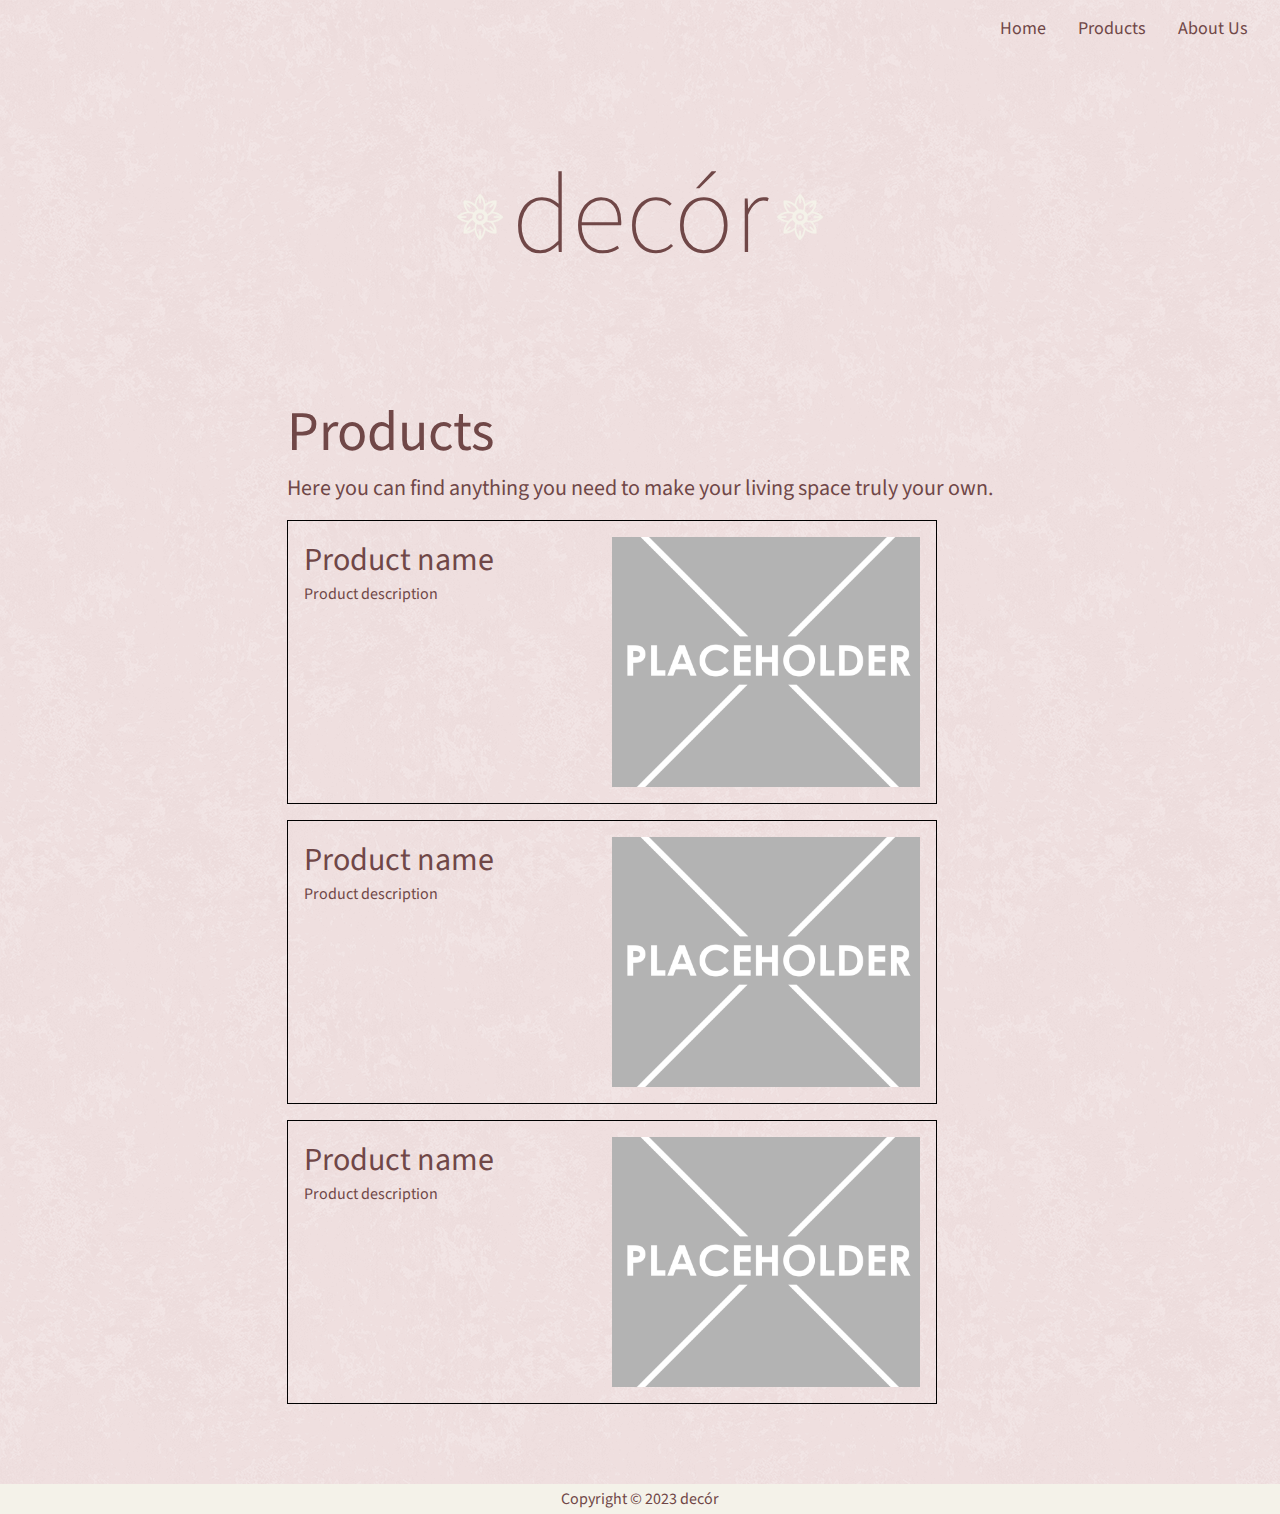
==== products.html @ 6d7bdcde "Initial Update [01.06.2023]" ====
<!DOCTYPE html>
<html lang="en">

<head>
    <meta charset="UTF-8">
    <meta http-equiv="X-UA-Compatible" content="IE=edge">
    <meta name="viewport" content="width=device-width, initial-scale=1.0">
    <title>Products | Home Decor</title>
    <link rel="stylesheet" href="css/style.css">
    <link rel="preconnect" href="https://fonts.googleapis.com">
    <link rel="preconnect" href="https://fonts.gstatic.com" crossorigin>
    <link href="https://fonts.googleapis.com/css2?family=Source+Sans+3:wght@200;300;400;500&display=swap"
        rel="stylesheet">
</head>

<body>
    <nav>
        <a href="/">Home</a>
        <a href="products.html">Products</a>
        <a href="#">About Us</a>
    </nav>
    <main>
        <div class="logo">
            <img src="./images/flower color 1.png">
            <h1>decór</h1>
            <img src="./images/flower color 1.png">
        </div>
        <h2 class="heading-style">Products</h2>
        <p class="sub-heading">Here you can find anything you need to make your living space truly your own.</p>
        <div class="product-container">
            <div class="product">
                <div class="product-details">
                    <h3>Product name</h3>
                    <p>Product description</p>
                </div>
                <img src="images/Placeholder.png">
            </div>
            <div class="product">
                <div class="product-details">
                    <h3>Product name</h3>
                    <p>Product description</p>
                </div>
                <img src="images/Placeholder.png">
            </div>
            <div class="product">
                <div class="product-details">
                    <h3>Product name</h3>
                    <p>Product description</p>
                </div>
                <img src="images/Placeholder.png">
            </div>
    </main>
    <footer>
        <p>Copyright © 2023 decór</p>
    </footer>
</body>

</html>
---- css/style.css ----
:root {
    --primary-color: #EFDFDF;
    --secondary-color: #F4F2E9;
    --tertiary-color: #E0E5D8;
    --accent-color: #704747;
}

* {
    box-sizing: border-box;
}

html,
body {
    height: 100%;
}

body {
    display: flex;
    flex-direction: column;
    margin: 0;
    font-family: "Source Sans 3", sans-serif;
    background: url("../images/pink_rice.png");
    color: var(--accent-color);
}

main {
    max-width: 1200px;
    margin: 0 auto;
    padding: 0 1rem;
    flex: 1 0 auto;
}

footer {
    flex-shrink: 0;
    background-color: var(--secondary-color);
    margin-top: 5rem;
    height: 30px;
    text-align: center;
}

footer p {
    padding: 4px;
}

a {
    font-size: 18px;
    color: var(--accent-color);
    text-decoration: none;
}

nav {
    display: flex;
    justify-content: end;
    margin-top: 1rem;
}

nav a {
    margin-right: 2rem;
}

nav a:hover {
    text-decoration: underline;
}

h1, h2, h3 {
    font-weight: 100;
    margin: 0;
}

h1 {
    font-size: 7rem;
}

h2 {
    font-size: 3.5rem;
}

h3 {
    font-size: 2rem;
    font-weight: 400;
}

p {
    margin: 0 0 1rem;
}

hr {
    height: 1px;
    border-width: 0;
    max-width: 650px;
    background-color: var(--accent-color);
}

.heading-style {
    font-weight: 400;
}

.logo {
    display: flex;
    justify-content: center;
    align-items: center;
    gap: .5rem;
    margin: 6rem auto;
}

.logo img {
    width: 48px;
    height: 48px;
}

.text-content {
    display: flex;
    flex-direction: column;
    justify-content: center;
    max-width: 650px;
    margin: 0 auto 3rem;
}

.text-content p:first-of-type {
    margin-top: 1rem;
}

.cta {
    font-size: 20px;
    width: 160px;
    margin: 1rem auto 0;
    padding: .8rem 1.5rem;
    border: 1px solid var(--accent-color);
    box-shadow: 1px 1px 3px rgba(0, 0, 0, 0.1);
    background: url("../images/halftone.png");
    color: var(--accent-color);
}

.cta:hover {
    cursor: pointer;
}

.categories {
    display: flex;
    gap: 1rem;
    padding: 0 1rem;
    margin: 5rem auto;
}

.category {
    box-shadow: 1px 1px 3px rgba(0, 0, 0, 0.1);
    padding: 3rem 1rem;
    text-align: center;
}

.cat-1 {
    background: url("../images/halftone.png");
}

.cat-2 {
    background: url("../images/subtle_white_mini_waves.png");
}

.cat-3 {
    background: url("../images/beige_tiles.png");
}

.sub-heading {
    font-size: 22px;
}

.product-container {
    display: flex;
    flex-direction: column;
    gap: 1rem;
    max-width: 650px;
}

.product {
    display: flex;
    justify-content: space-between;
    border: 1px solid black;
    padding: 1rem;
}

.product img {
    width: 50%;
    max-height: 250px;
    object-fit: cover;
}

@media (max-width: 680px) {
    h2 {
        font-size: 3rem;
    }

    .text-content {
        margin: 4rem 2rem;
    }

    .categories {
        flex-direction: column;
    }
}

@media (max-width: 470px) {
    h1 {
        font-size: 5rem;
    }

    h2 {
        font-size: 2.5rem;
        text-align: center;
    }

    .logo img {
        width: 40px;
        height: 40px;
    }
}
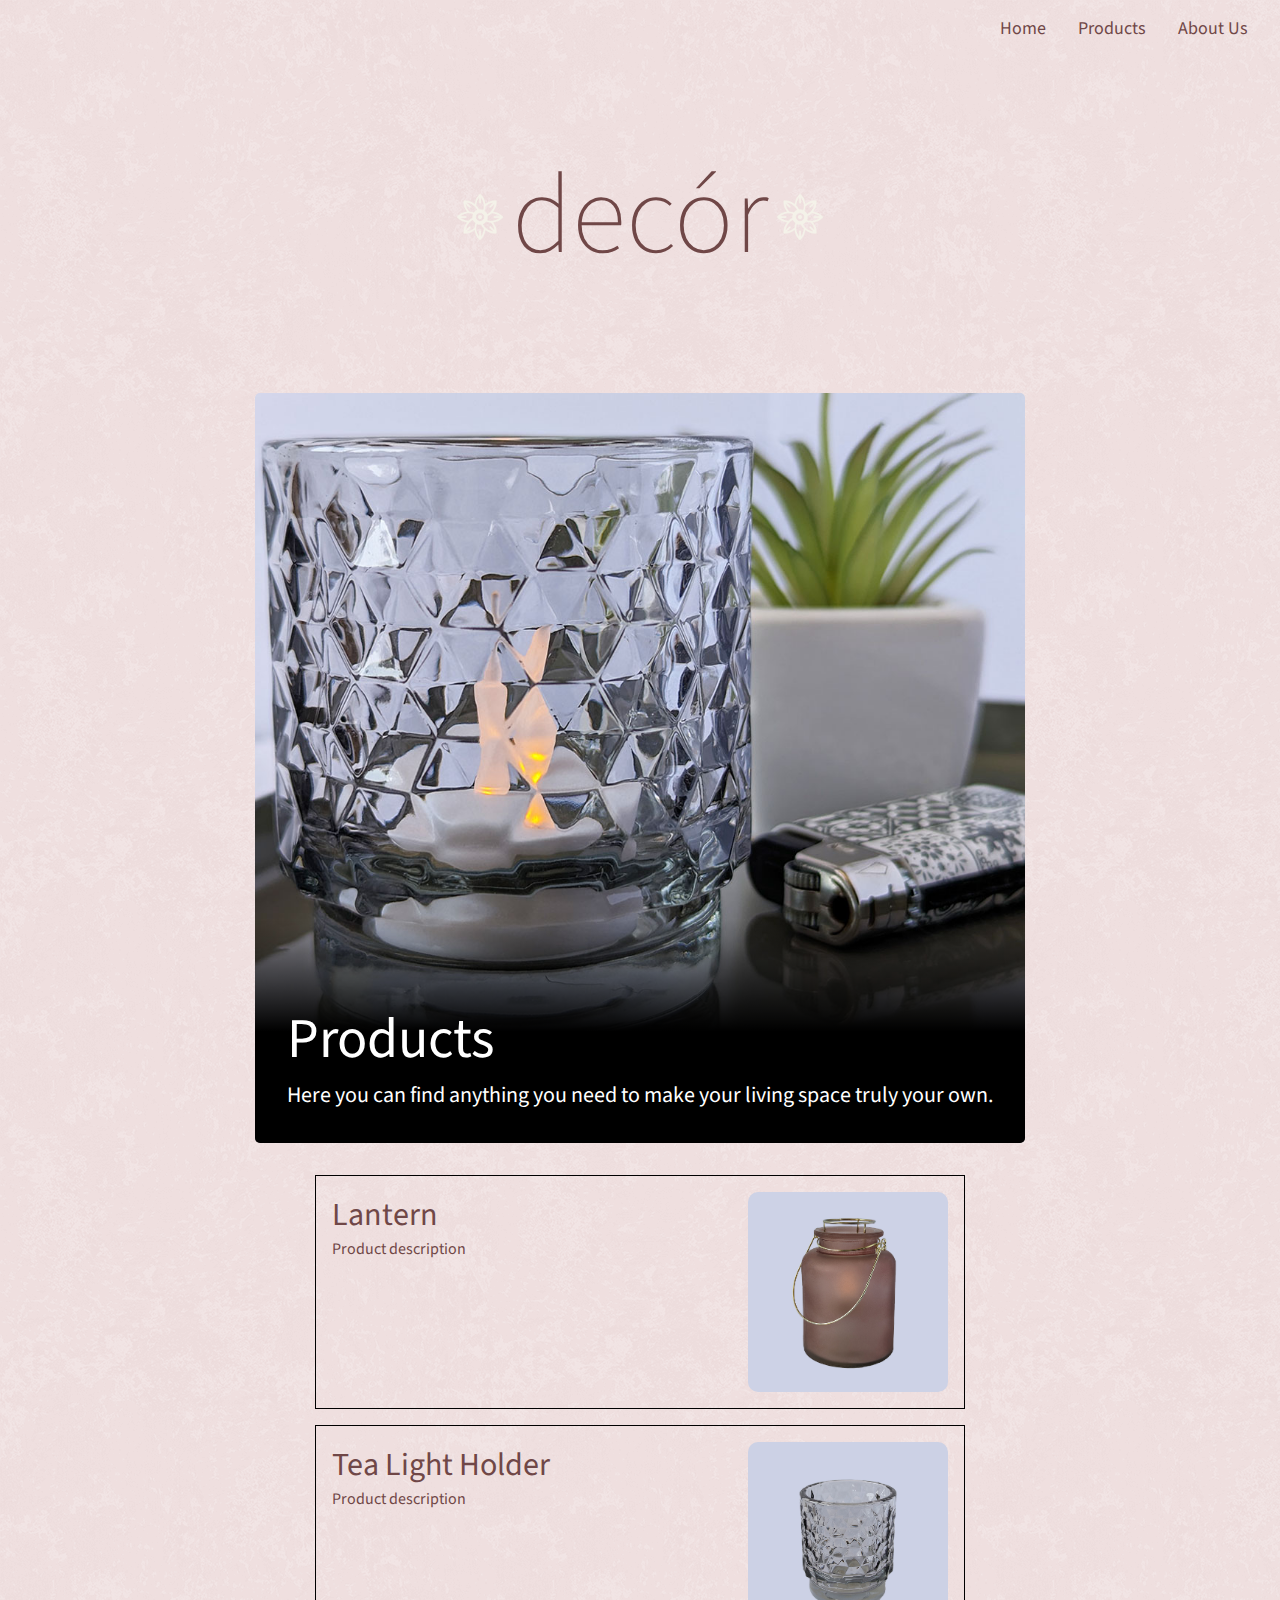
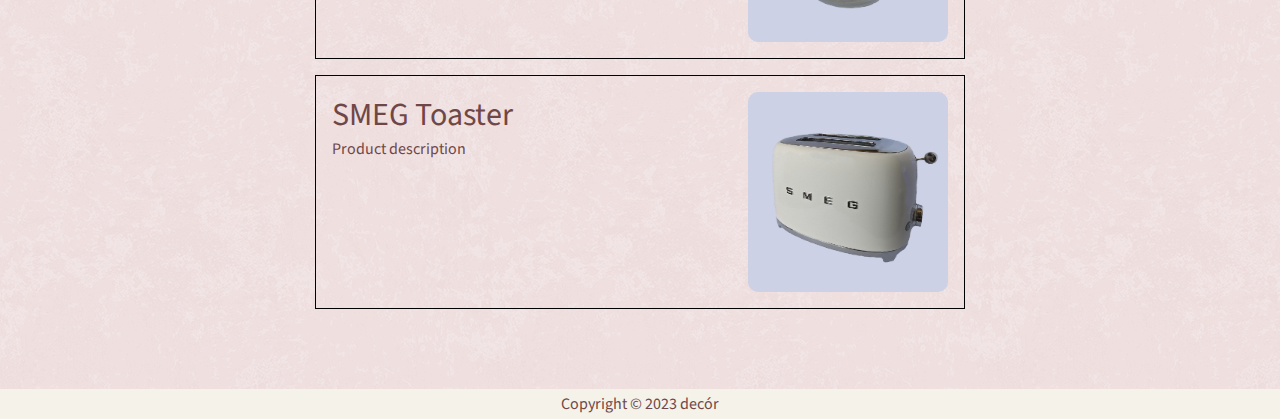
==== commit 3c260eb4: "Update 1 [06.06.2023]" ====
--- a/products.html
+++ b/products.html
@@ -25,29 +25,33 @@
             <h1>decór</h1>
             <img src="./images/flower color 1.png">
         </div>
-        <h2 class="heading-style">Products</h2>
-        <p class="sub-heading">Here you can find anything you need to make your living space truly your own.</p>
+        <div class="product-header">
+            <div class="product-header_text">
+                <h2 class="heading-style">Products</h2>
+                <p class="sub-heading">Here you can find anything you need to make your living space truly your own.</p>
+            </div>
+        </div>
         <div class="product-container">
             <div class="product">
                 <div class="product-details">
-                    <h3>Product name</h3>
+                    <h3>Lantern</h3>
                     <p>Product description</p>
                 </div>
-                <img src="images/Placeholder.png">
+                <img src="images/product-1_img-1-blue.jpg">
             </div>
             <div class="product">
                 <div class="product-details">
-                    <h3>Product name</h3>
+                    <h3>Tea Light Holder</h3>
                     <p>Product description</p>
                 </div>
-                <img src="images/Placeholder.png">
+                <img src="images/product-2_img-1-blue.jpg">
             </div>
             <div class="product">
                 <div class="product-details">
-                    <h3>Product name</h3>
+                    <h3>SMEG Toaster</h3>
                     <p>Product description</p>
                 </div>
-                <img src="images/Placeholder.png">
+                <img src="images/product-3_img-1-blue.jpg">
             </div>
     </main>
     <footer>
--- a/css/style.css
+++ b/css/style.css
@@ -1,4 +1,5 @@
 :root {
+    --primary-blue: #CCD1E5;
     --primary-color: #EFDFDF;
     --secondary-color: #F4F2E9;
     --tertiary-color: #E0E5D8;
@@ -160,6 +161,25 @@
     background: url("../images/beige_tiles.png");
 }
 
+.product-header {
+    background-image: url("../images/product-2_img-2.jpg");
+    background-size: cover;
+    background-position-y: 75%;
+    height: 750px;
+    margin-bottom: 2rem;
+    display: flex;
+    flex-direction: column;
+    justify-content: end;
+    color: white;
+    border-radius: 5px;
+}
+
+.product-header_text {
+    background: linear-gradient(to top, #000 50%, transparent);
+    padding: 5rem 2rem 1rem;
+    border-radius: 0 0 5px 5px;
+}
+
 .sub-heading {
     font-size: 22px;
 }
@@ -167,6 +187,7 @@
 .product-container {
     display: flex;
     flex-direction: column;
+    margin: auto;
     gap: 1rem;
     max-width: 650px;
 }
@@ -179,9 +200,9 @@
 }
 
 .product img {
-    width: 50%;
-    max-height: 250px;
-    object-fit: cover;
+    max-width: 200px;
+    object-fit: contain;
+    border-radius: 10px;
 }
 
 @media (max-width: 680px) {
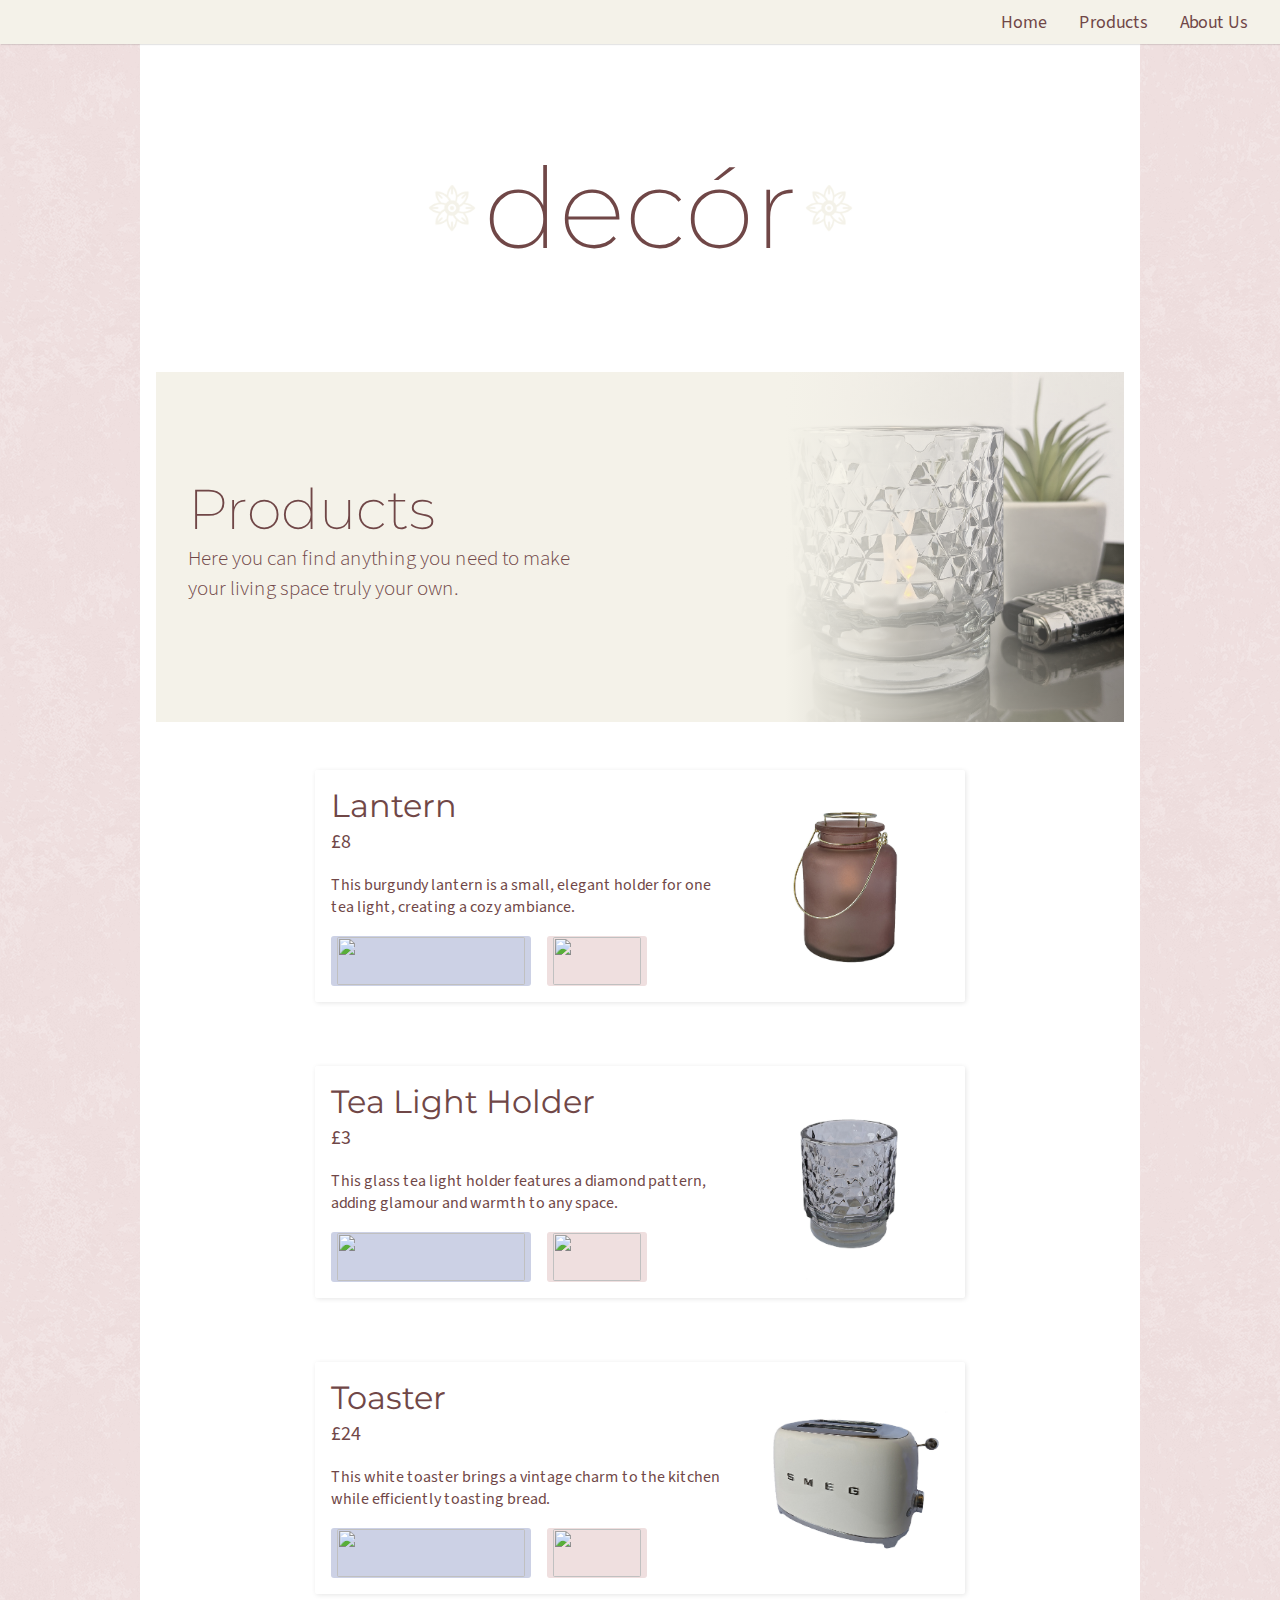
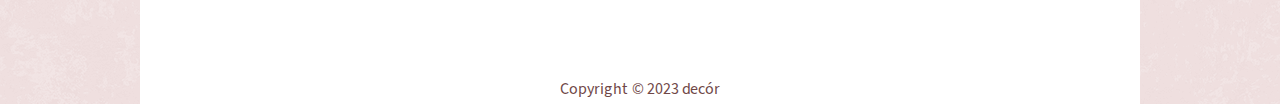
==== commit b734207e: "Update 1 [15.08.2023]" ====
--- a/products.html
+++ b/products.html
@@ -7,10 +7,10 @@
     <meta name="viewport" content="width=device-width, initial-scale=1.0">
     <title>Products | Home Decor</title>
     <link rel="stylesheet" href="css/style.css">
-    <link rel="preconnect" href="https://fonts.googleapis.com">
+    <!-- <link rel="preconnect" href="https://fonts.googleapis.com">
     <link rel="preconnect" href="https://fonts.gstatic.com" crossorigin>
     <link href="https://fonts.googleapis.com/css2?family=Source+Sans+3:wght@200;300;400;500&display=swap"
-        rel="stylesheet">
+        rel="stylesheet"> -->
 </head>
 
 <body>
@@ -20,39 +20,68 @@
         <a href="#">About Us</a>
     </nav>
     <main>
+
         <div class="logo">
             <img src="./images/flower color 1.png">
             <h1>decór</h1>
             <img src="./images/flower color 1.png">
         </div>
+
         <div class="product-header">
             <div class="product-header_text">
-                <h2 class="heading-style">Products</h2>
-                <p class="sub-heading">Here you can find anything you need to make your living space truly your own.</p>
+                <h2>Products</h2>
+                <p class="sub-heading">Here you can find anything you need to make your living space truly your own.
+                </p>
+            </div>
+            <div class="product-header_img">
+                <img src="/images/product-2_img-2.jpg" alt="Products header image">
             </div>
         </div>
+
         <div class="product-container">
             <div class="product">
                 <div class="product-details">
                     <h3>Lantern</h3>
-                    <p>Product description</p>
+                    <p class="product-price">£8</p>
+                    <p>This burgundy lantern is a small, elegant holder for one tea light, creating a cozy
+                        ambiance.</p>
+                    <div class="product-buttons">
+                        <button class="btn-purchase"><img src="/images/decor-icon-large-cart.png"></button>
+                        <button class="btn-wishlist"><img src="/images/decor-icon-heart.png"></button>
+                    </div>
                 </div>
-                <img src="images/product-1_img-1-blue.jpg">
+                <img src="images/product-1_img-1-sq.jpg">
             </div>
+
             <div class="product">
                 <div class="product-details">
                     <h3>Tea Light Holder</h3>
-                    <p>Product description</p>
+                    <p class="product-price">£3</p>
+                    <p>This glass tea light holder features a diamond pattern, adding glamour and warmth to any
+                        space.
+                    </p>
+                    <div class="product-buttons">
+                        <button class="btn-purchase"><img src="/images/decor-icon-large-cart.png"></button>
+                        <button class="btn-wishlist"><img src="/images/decor-icon-heart.png"></button>
+                    </div>
                 </div>
-                <img src="images/product-2_img-1-blue.jpg">
+                <img src="images/product-2_img-1-sq.jpg">
             </div>
+
             <div class="product">
                 <div class="product-details">
-                    <h3>SMEG Toaster</h3>
-                    <p>Product description</p>
+                    <h3>Toaster</h3>
+                    <p class="product-price">£24</p>
+                    <p>This white toaster brings a vintage charm to the kitchen while efficiently toasting bread.
+                    </p>
+                    <div class="product-buttons">
+                        <button class="btn-purchase"><img src="/images/decor-icon-large-cart.png"></button>
+                        <button class="btn-wishlist"><img src="/images/decor-icon-heart.png"></button>
+                    </div>
                 </div>
-                <img src="images/product-3_img-1-blue.jpg">
+                <img src="images/product-3_img-1-sq.jpg">
             </div>
+        </div>
     </main>
     <footer>
         <p>Copyright © 2023 decór</p>
--- a/css/style.css
+++ b/css/style.css
@@ -1,9 +1,25 @@
+@font-face {
+    font-family: "Source Sans";
+    src: url("../fonts/SourceSans3-VariableFont_wght.ttf") format("truetype");
+}
+
+@font-face {
+    font-family: "Montserrat";
+    src: url("../fonts/Montserrat-VariableFont_wght.ttf") format("truetype");
+}
+
+@font-face {
+    font-family: "Raleway";
+    src: url("../fonts/Raleway-VariableFont_wght.ttf") format("truetype");
+}
+
 :root {
     --primary-blue: #CCD1E5;
     --primary-color: #EFDFDF;
     --secondary-color: #F4F2E9;
     --tertiary-color: #E0E5D8;
     --accent-color: #704747;
+    --text-color: #333333;
 }
 
 * {
@@ -19,22 +35,28 @@
     display: flex;
     flex-direction: column;
     margin: 0;
-    font-family: "Source Sans 3", sans-serif;
+    font-family: "Source Sans", sans-serif;
     background: url("../images/pink_rice.png");
     color: var(--accent-color);
+    overflow-x: hidden;
 }
 
 main {
-    max-width: 1200px;
+    max-width: 1000px;
+    width: 100%;
     margin: 0 auto;
     padding: 0 1rem;
     flex: 1 0 auto;
+    padding-bottom: 5rem;
+    background-color: white;
 }
 
 footer {
     flex-shrink: 0;
-    background-color: var(--secondary-color);
-    margin-top: 5rem;
+    background-color: white;
+    max-width: 1000px;
+    width: 100%;
+    margin: auto;
     height: 30px;
     text-align: center;
 }
@@ -52,7 +74,10 @@
 nav {
     display: flex;
     justify-content: end;
-    margin-top: 1rem;
+    padding: .6rem 0;
+    background-color: var(--secondary-color);
+    box-shadow: 1px 1px 1px rgba(0, 0, 0, 0.1);
+    z-index: 1;
 }
 
 nav a {
@@ -64,8 +89,9 @@
 }
 
 h1, h2, h3 {
-    font-weight: 100;
+    font-weight: 200;
     margin: 0;
+    font-family: "Montserrat", sans-serif;
 }
 
 h1 {
@@ -121,31 +147,40 @@
     margin-top: 1rem;
 }
 
-.cta {
-    font-size: 20px;
-    width: 160px;
-    margin: 1rem auto 0;
-    padding: .8rem 1.5rem;
+.cta-button {
+    font-family: "Raleway", sans-serif;
+}
+
+.products-link {
+    display: flex;
+    justify-content: center;
+    font-weight: 500;
+    font-size: 21px;
+    margin: 2.5rem auto 0;
+    width: 200px;
+    border: 1px solid var(--primary-color);
+    border-radius: 2px;
+    padding: .8rem 0;
+    background-color: var(--primary-color);
+    box-shadow: 1px 1px 3px rgba(0, 0, 0, 0.1);
+    transition: 0.2s;
+}
+
+.products-link:hover {
     border: 1px solid var(--accent-color);
-    box-shadow: 1px 1px 3px rgba(0, 0, 0, 0.1);
-    background: url("../images/halftone.png");
-    color: var(--accent-color);
-}
-
-.cta:hover {
-    cursor: pointer;
 }
 
 .categories {
     display: flex;
     gap: 1rem;
     padding: 0 1rem;
-    margin: 5rem auto;
+    max-width: 1200px;
+    margin: 3rem auto 3rem;
 }
 
 .category {
     box-shadow: 1px 1px 3px rgba(0, 0, 0, 0.1);
-    padding: 3rem 1rem;
+    padding: 4rem 1rem;
     text-align: center;
 }
 
@@ -161,27 +196,48 @@
     background: url("../images/beige_tiles.png");
 }
 
+/* ------ Products page ------ */
+
 .product-header {
-    background-image: url("../images/product-2_img-2.jpg");
-    background-size: cover;
-    background-position-y: 75%;
-    height: 750px;
-    margin-bottom: 2rem;
-    display: flex;
-    flex-direction: column;
-    justify-content: end;
-    color: white;
-    border-radius: 5px;
+    display: flex;
+    flex-direction: row;
+    position: relative;
+}
+
+.product-header img {
+    position: absolute;
+    top: 0;
+    right: 0;
+    height: 350px;
+    width: 35%;
+    object-fit: cover;
+    object-position: 100% 55%;
+    filter: sepia(33%) saturate(80%);
+}
+
+.product-header_img {
+    height: 350px;
 }
 
 .product-header_text {
-    background: linear-gradient(to top, #000 50%, transparent);
-    padding: 5rem 2rem 1rem;
-    border-radius: 0 0 5px 5px;
+    position: absolute;
+    top: 0;
+    left: 0;
+    height: 350px;
+    width: 100%;
+    background: linear-gradient(to right, var(--secondary-color) 65%, transparent);
+    color: var(--accent-color);
+    padding-left: 2rem;
+    display: flex;
+    flex-direction: column;
+    justify-content: center;
+    z-index: 1;
 }
 
 .sub-heading {
-    font-size: 22px;
+    font-size: 21px;
+    font-weight: 300;
+    max-width: 400px;
 }
 
 .product-container {
@@ -194,15 +250,79 @@
 
 .product {
     display: flex;
+    gap: 1rem;
+    background-color: white;
+    border-radius: 2px;
+    padding: 1rem;
+    margin-top: 3rem;
+    box-shadow: 1px 1px 5px rgba(0, 0, 0, 0.1);
+}
+
+.product-details {
+    display: flex;
+    flex-direction: column;
     justify-content: space-between;
-    border: 1px solid black;
-    padding: 1rem;
+}
+
+.product-details p {
+    margin-bottom: 1rem;
+}
+
+.product-price {
+    font-size: 1.25rem;
+}
+
+.product-buttons {
+    display: flex;
+    gap: 1rem;
+}
+
+.product-buttons button {
+    border: none;
+    height: 50px;
+    border-radius: 3px;
+}
+
+.product-buttons button:hover {
+    cursor: pointer;
+}
+
+.product-buttons img {
+    width: 100%;
+    height: 100%;
+}
+
+.btn-purchase {
+    background-color: var(--primary-blue);
+    width: 200px;
+}
+
+.btn-wishlist {
+    background-color: var(--primary-color);
+    width: 100px;
 }
 
 .product img {
     max-width: 200px;
     object-fit: contain;
-    border-radius: 10px;
+    border-radius: 2px;
+}
+
+/* ------ Media queries ------ */
+
+@media (max-width: 1200px) {
+    main {
+        background: url("../images/pink_rice.png");
+    }
+
+    .text-content {
+        background-color: white;
+        padding: 6rem 2rem;
+    }
+
+    .text-content h2 {
+        text-align: center;
+    }
 }
 
 @media (max-width: 680px) {
@@ -211,11 +331,48 @@
     }
 
     .text-content {
-        margin: 4rem 2rem;
+        margin: 4rem 0;
     }
 
     .categories {
         flex-direction: column;
+    }
+
+    .product-header {
+        flex-direction: column;
+    }
+
+    .product-header_text {
+        background-color: var(--secondary-color);
+        height: 250px;
+    }
+
+    .product-header img {
+        width: 100%;
+    }
+
+    .product-header_text,
+    .product-header_img {
+        position: relative;
+        width: 100%;
+    }
+}
+
+@media (max-width: 598px) {
+    .product {
+        flex-direction: column;
+    }
+
+    .product img {
+        order: 1;
+        min-width: 70%;
+        margin: auto;
+    }
+
+    .product-details {
+        order: 2;
+        border-top: 1px solid var(--primary-color);
+        padding-top: 1rem;
     }
 }
 
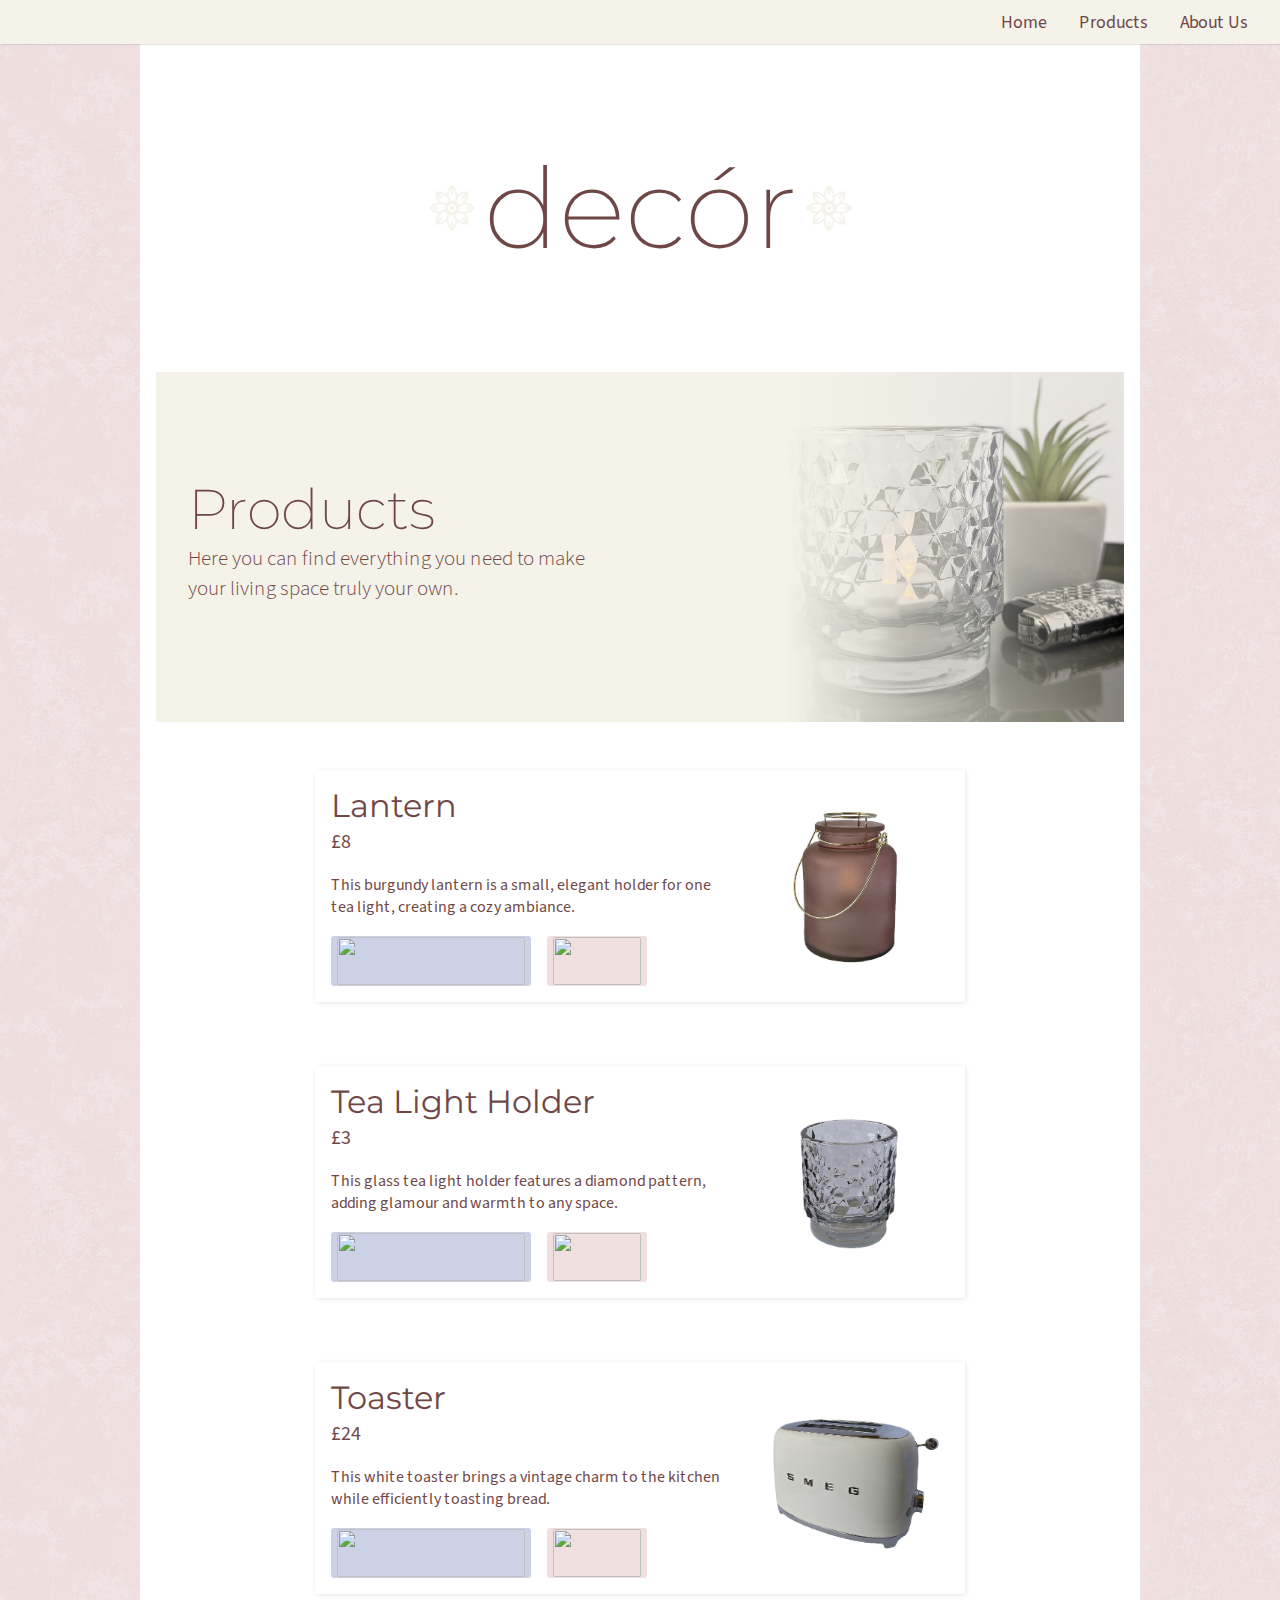
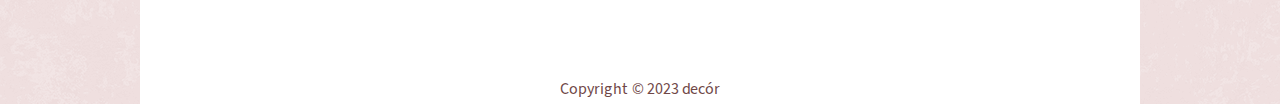
==== commit a28282cf: "Update 1.1 [15.08.2023]" ====
--- a/products.html
+++ b/products.html
@@ -30,7 +30,7 @@
         <div class="product-header">
             <div class="product-header_text">
                 <h2>Products</h2>
-                <p class="sub-heading">Here you can find anything you need to make your living space truly your own.
+                <p class="sub-heading">Here you can find everything you need to make your living space truly your own.
                 </p>
             </div>
             <div class="product-header_img">
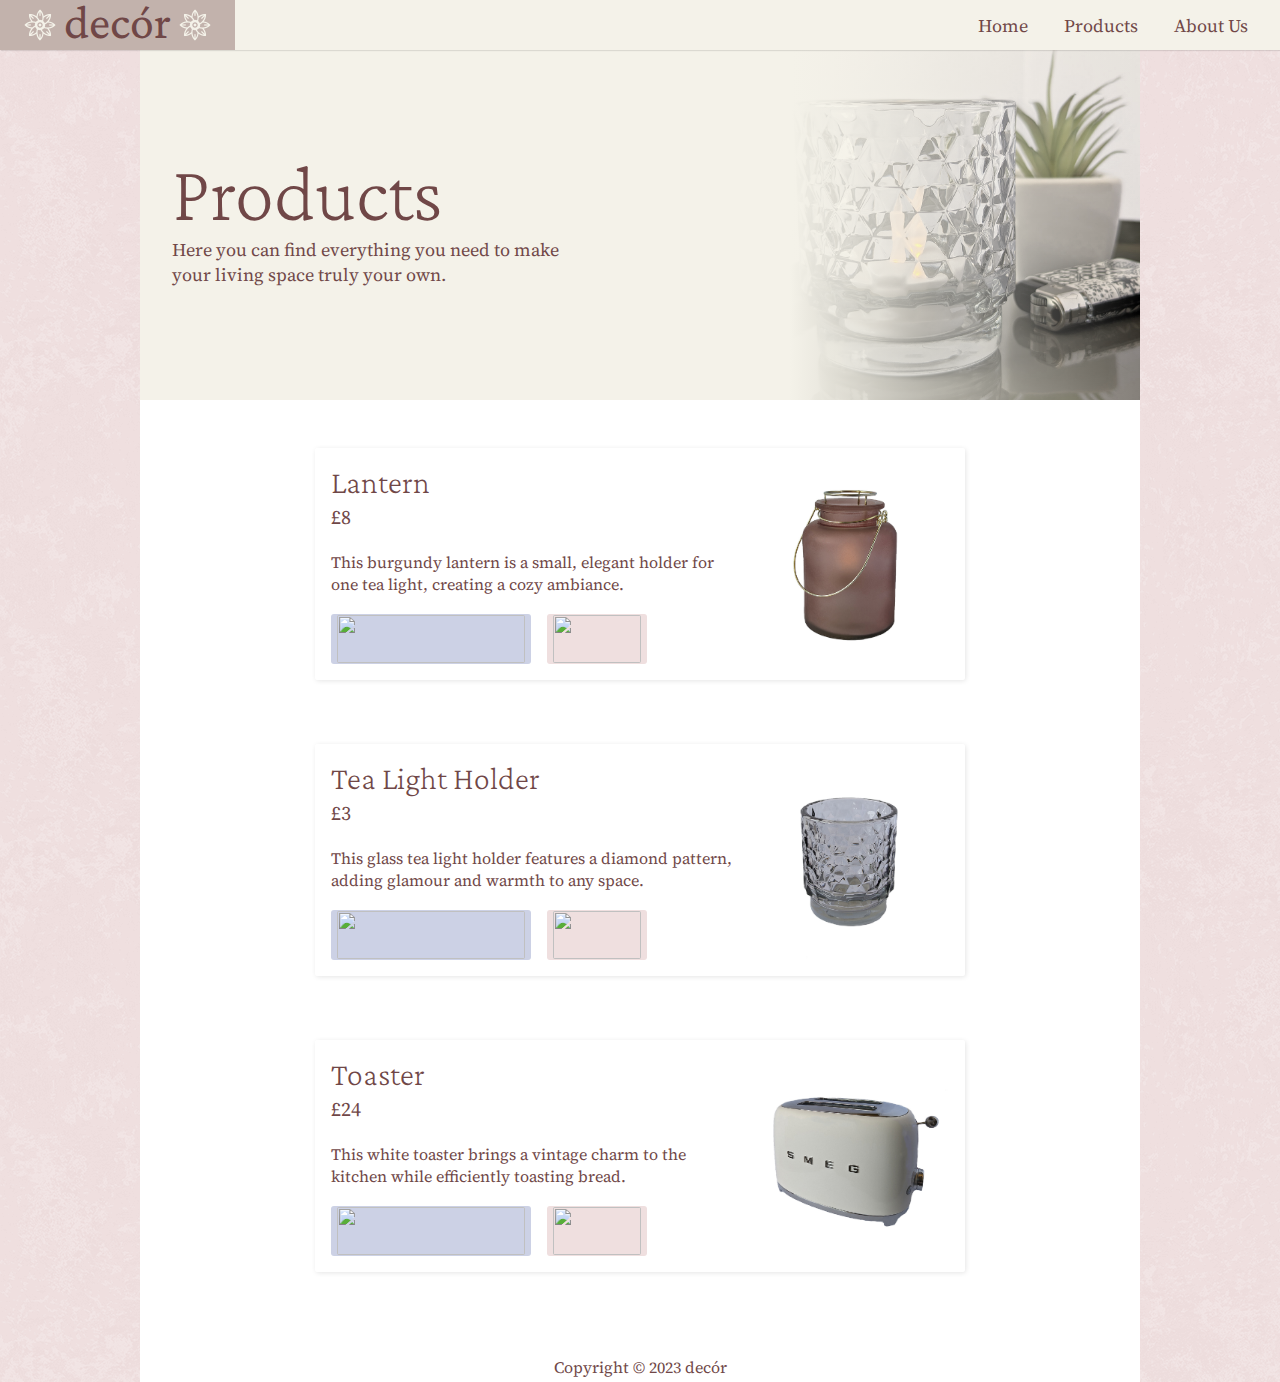
==== commit 1e6832e9: "Update 2 [18.08.2023]" ====
--- a/products.html
+++ b/products.html
@@ -14,22 +14,26 @@
 </head>
 
 <body>
-    <nav>
-        <a href="/">Home</a>
-        <a href="products.html">Products</a>
-        <a href="#">About Us</a>
-    </nav>
+    <header>
+        <div class="logo">
+            <a href="index.html">
+                <img src="./images/flower color 1.png">
+                <p>decór</p>
+                <img src="./images/flower color 1.png">
+            </a>
+        </div>
+        <nav class="nav-test">
+            <a href="/">Home</a>
+            <a href="products.html">Products</a>
+            <a href="#">About Us</a>
+        </nav>
+    </header>
+
     <main>
-
-        <div class="logo">
-            <img src="./images/flower color 1.png">
-            <h1>decór</h1>
-            <img src="./images/flower color 1.png">
-        </div>
 
         <div class="product-header">
             <div class="product-header_text">
-                <h2>Products</h2>
+                <h1>Products</h1>
                 <p class="sub-heading">Here you can find everything you need to make your living space truly your own.
                 </p>
             </div>
--- a/css/style.css
+++ b/css/style.css
@@ -1,16 +1,21 @@
 @font-face {
-    font-family: "Source Sans";
-    src: url("../fonts/SourceSans3-VariableFont_wght.ttf") format("truetype");
+    font-family: "Heading";
+    src: url("../fonts/CrimsonPro-VariableFont_wght.ttf") format("truetype");
 }
 
 @font-face {
-    font-family: "Montserrat";
-    src: url("../fonts/Montserrat-VariableFont_wght.ttf") format("truetype");
+    font-family: "Text";
+    src: url("../fonts/SourceSerif4-VariableFont_opsz\,wght.ttf") format("truetype");
 }
 
 @font-face {
-    font-family: "Raleway";
-    src: url("../fonts/Raleway-VariableFont_wght.ttf") format("truetype");
+    font-family: "Text Italic";
+    src: url("../fonts/SourceSerif4-Italic-VariableFont_opsz\,wght.ttf") format("truetype");
+}
+
+@font-face {
+    font-family: "Accent";
+    src: url("../fonts/Nunito-VariableFont_wght.ttf") format("truetype");
 }
 
 :root {
@@ -19,6 +24,7 @@
     --secondary-color: #F4F2E9;
     --tertiary-color: #E0E5D8;
     --accent-color: #704747;
+    --accent-transparent: #70474760;
     --text-color: #333333;
 }
 
@@ -35,7 +41,7 @@
     display: flex;
     flex-direction: column;
     margin: 0;
-    font-family: "Source Sans", sans-serif;
+    font-family: "Text", Georgia, serif;
     background: url("../images/pink_rice.png");
     color: var(--accent-color);
     overflow-x: hidden;
@@ -45,7 +51,6 @@
     max-width: 1000px;
     width: 100%;
     margin: 0 auto;
-    padding: 0 1rem;
     flex: 1 0 auto;
     padding-bottom: 5rem;
     background-color: white;
@@ -71,13 +76,39 @@
     text-decoration: none;
 }
 
-nav {
-    display: flex;
-    justify-content: end;
-    padding: .6rem 0;
+header {
+    display: flex;
+    justify-content: space-between;
+    align-items: center;
     background-color: var(--secondary-color);
     box-shadow: 1px 1px 1px rgba(0, 0, 0, 0.1);
-    z-index: 1;
+    z-index: 2;
+}
+
+.logo {
+    display: flex;
+    justify-content: center;
+    background-color: var(--accent-transparent);
+    padding: 0 1.5rem;
+    height: 50px;
+}
+
+.logo a {
+    display: flex;
+    justify-content: center;
+    align-items: center;
+    gap: .5rem;
+}
+
+.logo p {
+    font-family: "Heading";
+    font-size: 3rem;
+    margin-top: .6rem;
+}
+
+.logo img {
+    width: 32px;
+    height: 32px;
 }
 
 nav a {
@@ -91,20 +122,19 @@
 h1, h2, h3 {
     font-weight: 200;
     margin: 0;
-    font-family: "Montserrat", sans-serif;
+    font-family: "Heading", Georgia, serif;
 }
 
 h1 {
-    font-size: 7rem;
+    font-size: 5rem;
 }
 
 h2 {
-    font-size: 3.5rem;
+    font-size: 2.5rem;
 }
 
 h3 {
     font-size: 2rem;
-    font-weight: 400;
 }
 
 p {
@@ -122,33 +152,53 @@
     font-weight: 400;
 }
 
-.logo {
-    display: flex;
-    justify-content: center;
-    align-items: center;
-    gap: .5rem;
-    margin: 6rem auto;
-}
-
-.logo img {
-    width: 48px;
-    height: 48px;
-}
-
-.text-content {
+.text-container {
     display: flex;
     flex-direction: column;
     justify-content: center;
-    max-width: 650px;
-    margin: 0 auto 3rem;
-}
-
-.text-content p:first-of-type {
+    margin: 5rem auto 3rem;
+}
+
+.text-container h1 {
+    margin: auto;
+}
+
+.text-content {
+    margin: 0 auto 1rem;
+}
+
+.text-content p {
+    max-width: 500px;
+    letter-spacing: .8px;
     margin-top: 1rem;
 }
 
+.quote {
+    margin: 0 auto 5rem;
+    max-width: 550px;
+    padding: 0 1rem 1rem;
+    border-left: 3px solid var(--accent-transparent);
+    border-radius: 0 5px 5px 0;
+    background-color: var(--secondary-color);
+}
+
+blockquote {
+    font-size: 18px;
+    text-indent: -0.7em;
+    line-height: 1.1;
+}
+
+q {
+    font-family: "Text Italic";
+}
+
+q::before, q::after {
+    color: var(--accent-transparent);
+    font-size: 21px;
+}
+
 .cta-button {
-    font-family: "Raleway", sans-serif;
+    font-family: "Accent", sans-serif;
 }
 
 .products-link {
@@ -235,8 +285,8 @@
 }
 
 .sub-heading {
-    font-size: 21px;
-    font-weight: 300;
+    font-size: 18px;
+    font-weight: 400;
     max-width: 400px;
 }
 
@@ -311,26 +361,18 @@
 /* ------ Media queries ------ */
 
 @media (max-width: 1200px) {
-    main {
-        background: url("../images/pink_rice.png");
-    }
-
-    .text-content {
+    .text-container {
         background-color: white;
-        padding: 6rem 2rem;
-    }
-
+        padding: 0 1rem;
+    }
+}
+
+@media (max-width: 680px) {
     .text-content h2 {
-        text-align: center;
-    }
-}
-
-@media (max-width: 680px) {
-    h2 {
-        font-size: 3rem;
-    }
-
-    .text-content {
+        margin-top: 2rem;
+    }
+
+    .text-container {
         margin: 4rem 0;
     }
 
@@ -383,11 +425,10 @@
 
     h2 {
         font-size: 2.5rem;
-        text-align: center;
-    }
-
-    .logo img {
+    }
+
+    /* .logo img {
         width: 40px;
         height: 40px;
-    }
+    } */
 }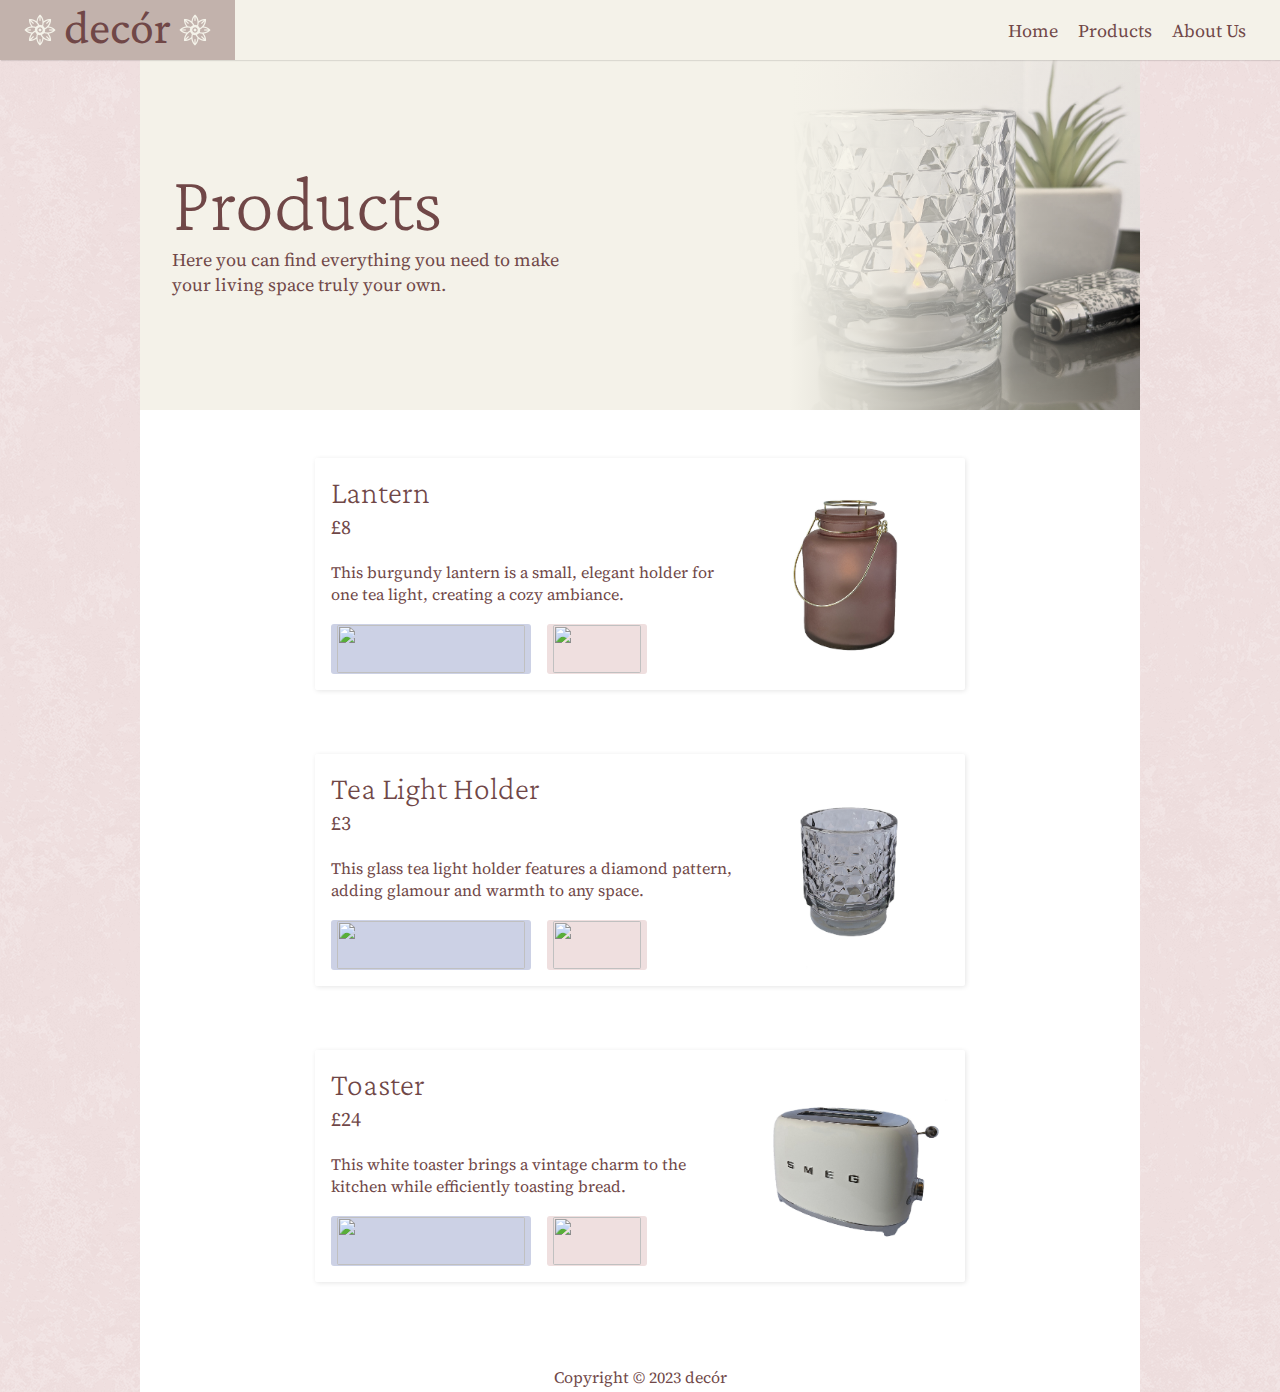
==== commit a50a7ce3: "Update 1 [21.08.2023]" ====
--- a/products.html
+++ b/products.html
@@ -22,11 +22,17 @@
                 <img src="./images/flower color 1.png">
             </a>
         </div>
-        <nav class="nav-test">
-            <a href="/">Home</a>
-            <a href="products.html">Products</a>
-            <a href="#">About Us</a>
-        </nav>
+        <div>
+            <input type="checkbox" id="menu-toggle">
+            <label for="menu-toggle" class="menu-icon">&#9776</label>
+            <nav class="menu">
+                <ul>
+                    <li><a href="/">Home</a></li>
+                    <li><a href="products.html">Products</a></li>
+                    <li><a href="#">About Us</a></li>
+                </ul>
+            </nav>
+        </div>
     </header>
 
     <main>
--- a/css/style.css
+++ b/css/style.css
@@ -15,7 +15,7 @@
 
 @font-face {
     font-family: "Accent";
-    src: url("../fonts/Nunito-VariableFont_wght.ttf") format("truetype");
+    src: url("../fonts/OpenSans-VariableFont_wdth\,wght.ttf") format("truetype");
 }
 
 :root {
@@ -90,7 +90,7 @@
     justify-content: center;
     background-color: var(--accent-transparent);
     padding: 0 1.5rem;
-    height: 50px;
+    height: 60px;
 }
 
 .logo a {
@@ -111,15 +111,75 @@
     height: 32px;
 }
 
-nav a {
-    margin-right: 2rem;
-}
-
-nav a:hover {
+/* --------- Navigation --------- */
+
+.menu-icon {
+    display: none;
+}
+
+.menu {
+    display: flex;
+    list-style: none;
+    margin: 0 1.5rem;
+    padding: 0;
+    justify-content: flex-end;
+}
+
+.menu ul {
+    display: flex;
+}
+
+.menu li {
+    margin: 0 10px;
+    list-style: none;
+}
+
+.menu a {
+    text-decoration: none;
+}
+
+.menu a:hover {
     text-decoration: underline;
 }
 
-h1, h2, h3 {
+#menu-toggle {
+    display: none;
+}
+
+@media (max-width: 768px) {
+    .menu-icon {
+        display: block;
+        font-size: 32px;
+        cursor: pointer;
+        float: right;
+        margin-right: 1rem;
+    }
+
+    .menu {
+        display: none;
+        position: absolute;
+        top: 60px;
+        right: -24px;
+        padding: 2rem;
+        width: 100%;
+        background-color: var(--secondary-color);
+        box-shadow: 1px 1px 1px rgba(0, 0, 0, 0.1);
+    }
+
+    .menu ul {
+        flex-direction: column;
+        text-align: center;
+        gap: 3rem;
+    }
+
+    #menu-toggle:checked + .menu-icon + .menu {
+        display: block;
+    }
+}
+
+/* --------------------------------- */
+
+h1, h2, h3, h4 {
     font-weight: 200;
     margin: 0;
     font-family: "Heading", Georgia, serif;
@@ -135,6 +195,11 @@
 
 h3 {
     font-size: 2rem;
+}
+
+h4 {
+    font-size: 1.5rem;
+    font-weight: 600;
 }
 
 p {
@@ -148,6 +213,10 @@
     background-color: var(--accent-color);
 }
 
+.cta-button {
+    font-family: "Accent", sans-serif;
+}
+
 .heading-style {
     font-weight: 400;
 }
@@ -170,13 +239,87 @@
 .text-content p {
     max-width: 500px;
     letter-spacing: .8px;
-    margin-top: 1rem;
+    margin-top: .66rem;
+}
+
+.products-info {
+    display: flex;
+    gap: 2rem;
+    max-width: 850px;
+    margin: 2rem auto 0;
+}
+
+.products-info_text {
+    max-width: 500px;
+    margin: 0 auto 1rem;
+}
+
+.products-info_text p {
+    margin-top: .66rem;
+}
+
+.products-info_btn {
+    display: flex;
+    flex-direction: column;
+    margin: auto;
+}
+
+.products-info_btn p {
+    margin: .3rem auto;
+    font-size: 18px;
+    font-family: "Accent", sans-serif;
+}
+
+.products-link {
+    font-weight: 500;
+    font-size: 21px;
+    border: 1px solid var(--primary-color);
+    border-radius: 2px;
+    padding: 1rem 6rem;
+    background-color: var(--primary-color);
+    box-shadow: 1px 1px 3px rgba(0, 0, 0, 0.1);
+    transition: 0.2s;
+}
+
+.products-link:hover {
+    border: 1px solid var(--accent-color);
+}
+
+.categories-text {
+    max-width: 500px;
+    margin: auto;
+}
+
+.categories {
+    display: flex;
+    gap: 1rem;
+    padding: 0 1rem;
+    max-width: 1200px;
+    margin: 3rem auto 3rem;
+}
+
+.category {
+    box-shadow: 1px 1px 3px rgba(0, 0, 0, 0.1);
+    padding: 4rem 1rem;
+    text-align: center;
+}
+
+.cat-1 {
+    background: url("../images/halftone.png");
+}
+
+.cat-2 {
+    background: url("../images/subtle_white_mini_waves.png");
+}
+
+.cat-3 {
+    background: url("../images/beige_tiles.png");
 }
 
 .quote {
-    margin: 0 auto 5rem;
+    margin: 3rem auto 0;
     max-width: 550px;
-    padding: 0 1rem 1rem;
+    padding: .5rem 1rem 1.5rem;
     border-left: 3px solid var(--accent-transparent);
     border-radius: 0 5px 5px 0;
     background-color: var(--secondary-color);
@@ -195,55 +338,6 @@
 q::before, q::after {
     color: var(--accent-transparent);
     font-size: 21px;
-}
-
-.cta-button {
-    font-family: "Accent", sans-serif;
-}
-
-.products-link {
-    display: flex;
-    justify-content: center;
-    font-weight: 500;
-    font-size: 21px;
-    margin: 2.5rem auto 0;
-    width: 200px;
-    border: 1px solid var(--primary-color);
-    border-radius: 2px;
-    padding: .8rem 0;
-    background-color: var(--primary-color);
-    box-shadow: 1px 1px 3px rgba(0, 0, 0, 0.1);
-    transition: 0.2s;
-}
-
-.products-link:hover {
-    border: 1px solid var(--accent-color);
-}
-
-.categories {
-    display: flex;
-    gap: 1rem;
-    padding: 0 1rem;
-    max-width: 1200px;
-    margin: 3rem auto 3rem;
-}
-
-.category {
-    box-shadow: 1px 1px 3px rgba(0, 0, 0, 0.1);
-    padding: 4rem 1rem;
-    text-align: center;
-}
-
-.cat-1 {
-    background: url("../images/halftone.png");
-}
-
-.cat-2 {
-    background: url("../images/subtle_white_mini_waves.png");
-}
-
-.cat-3 {
-    background: url("../images/beige_tiles.png");
 }
 
 /* ------ Products page ------ */
@@ -368,6 +462,10 @@
 }
 
 @media (max-width: 680px) {
+    .text-container h2, .text-container h3 {
+        max-width: 500px;
+    }
+    
     .text-content h2 {
         margin-top: 2rem;
     }
@@ -376,11 +474,7 @@
         margin: 4rem 0;
     }
 
-    .categories {
-        flex-direction: column;
-    }
-
-    .product-header {
+    .products-info, .categories, .product-header {
         flex-direction: column;
     }
 
